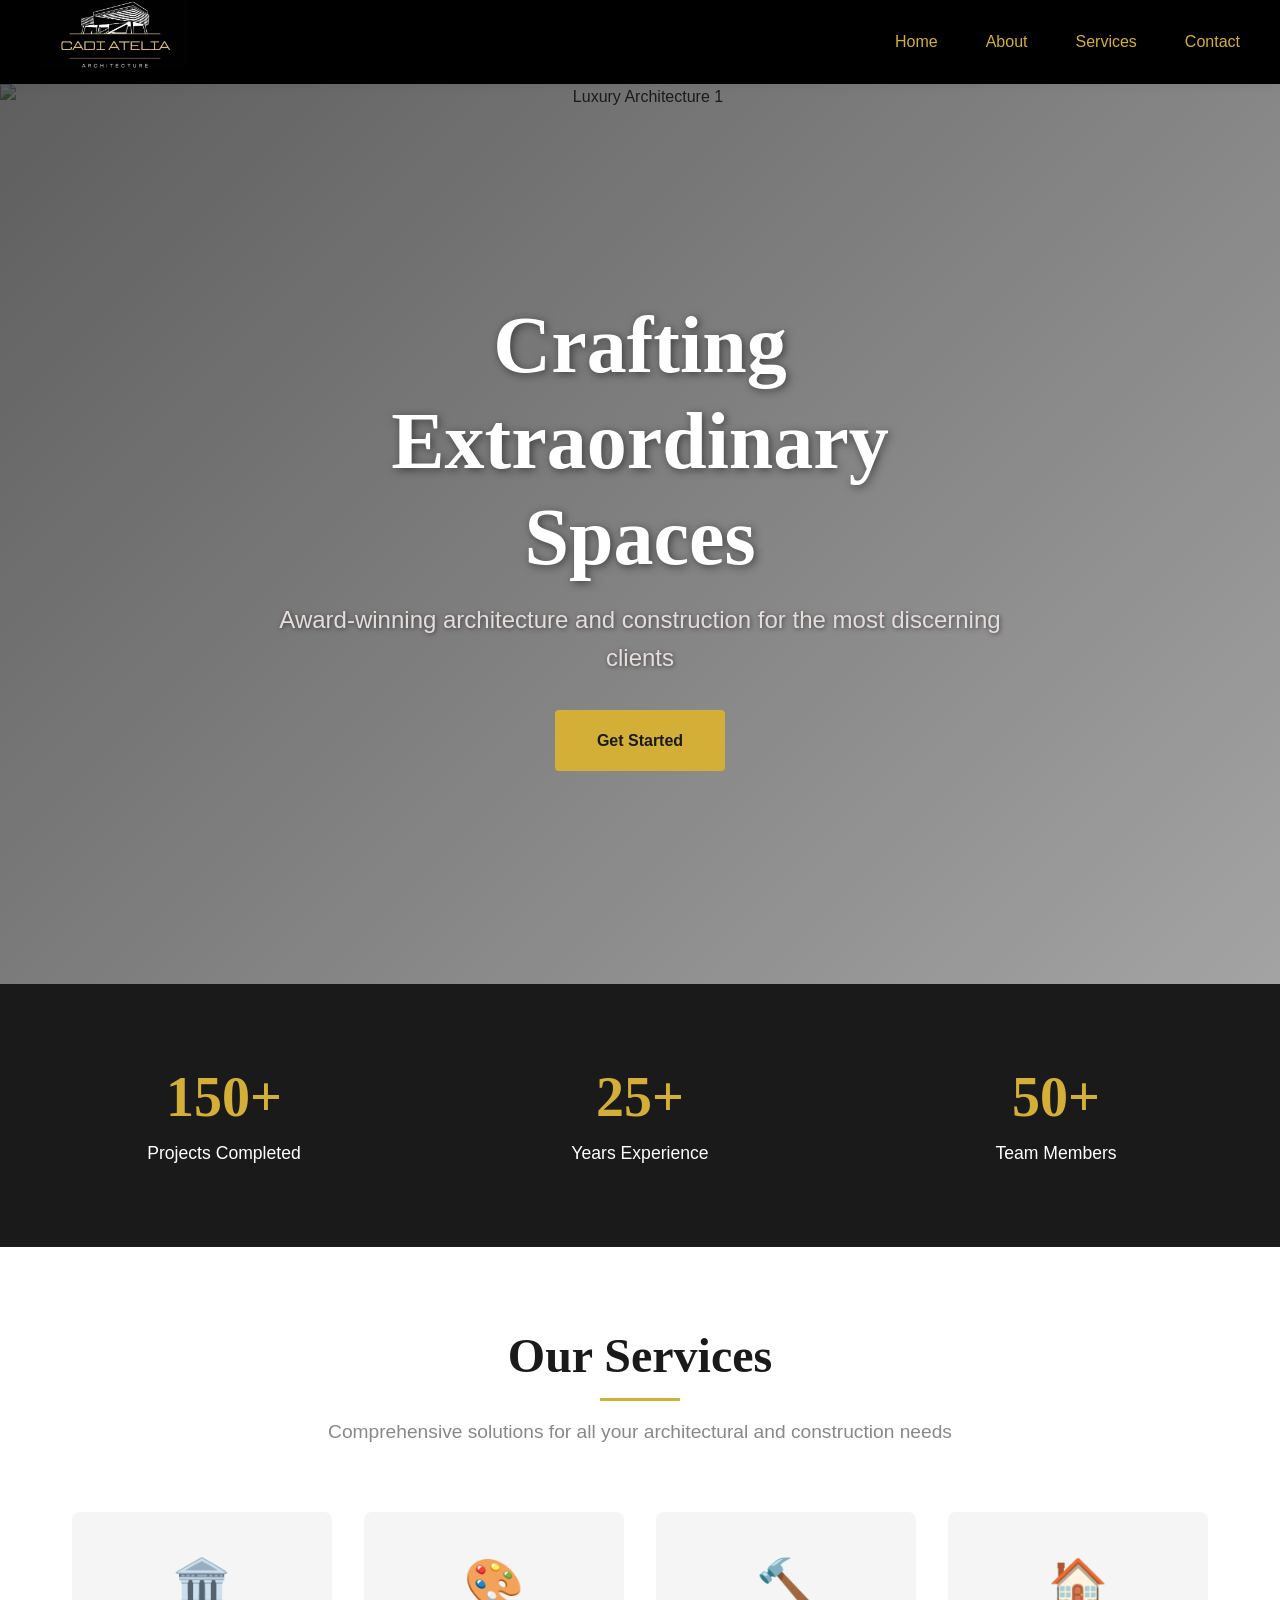
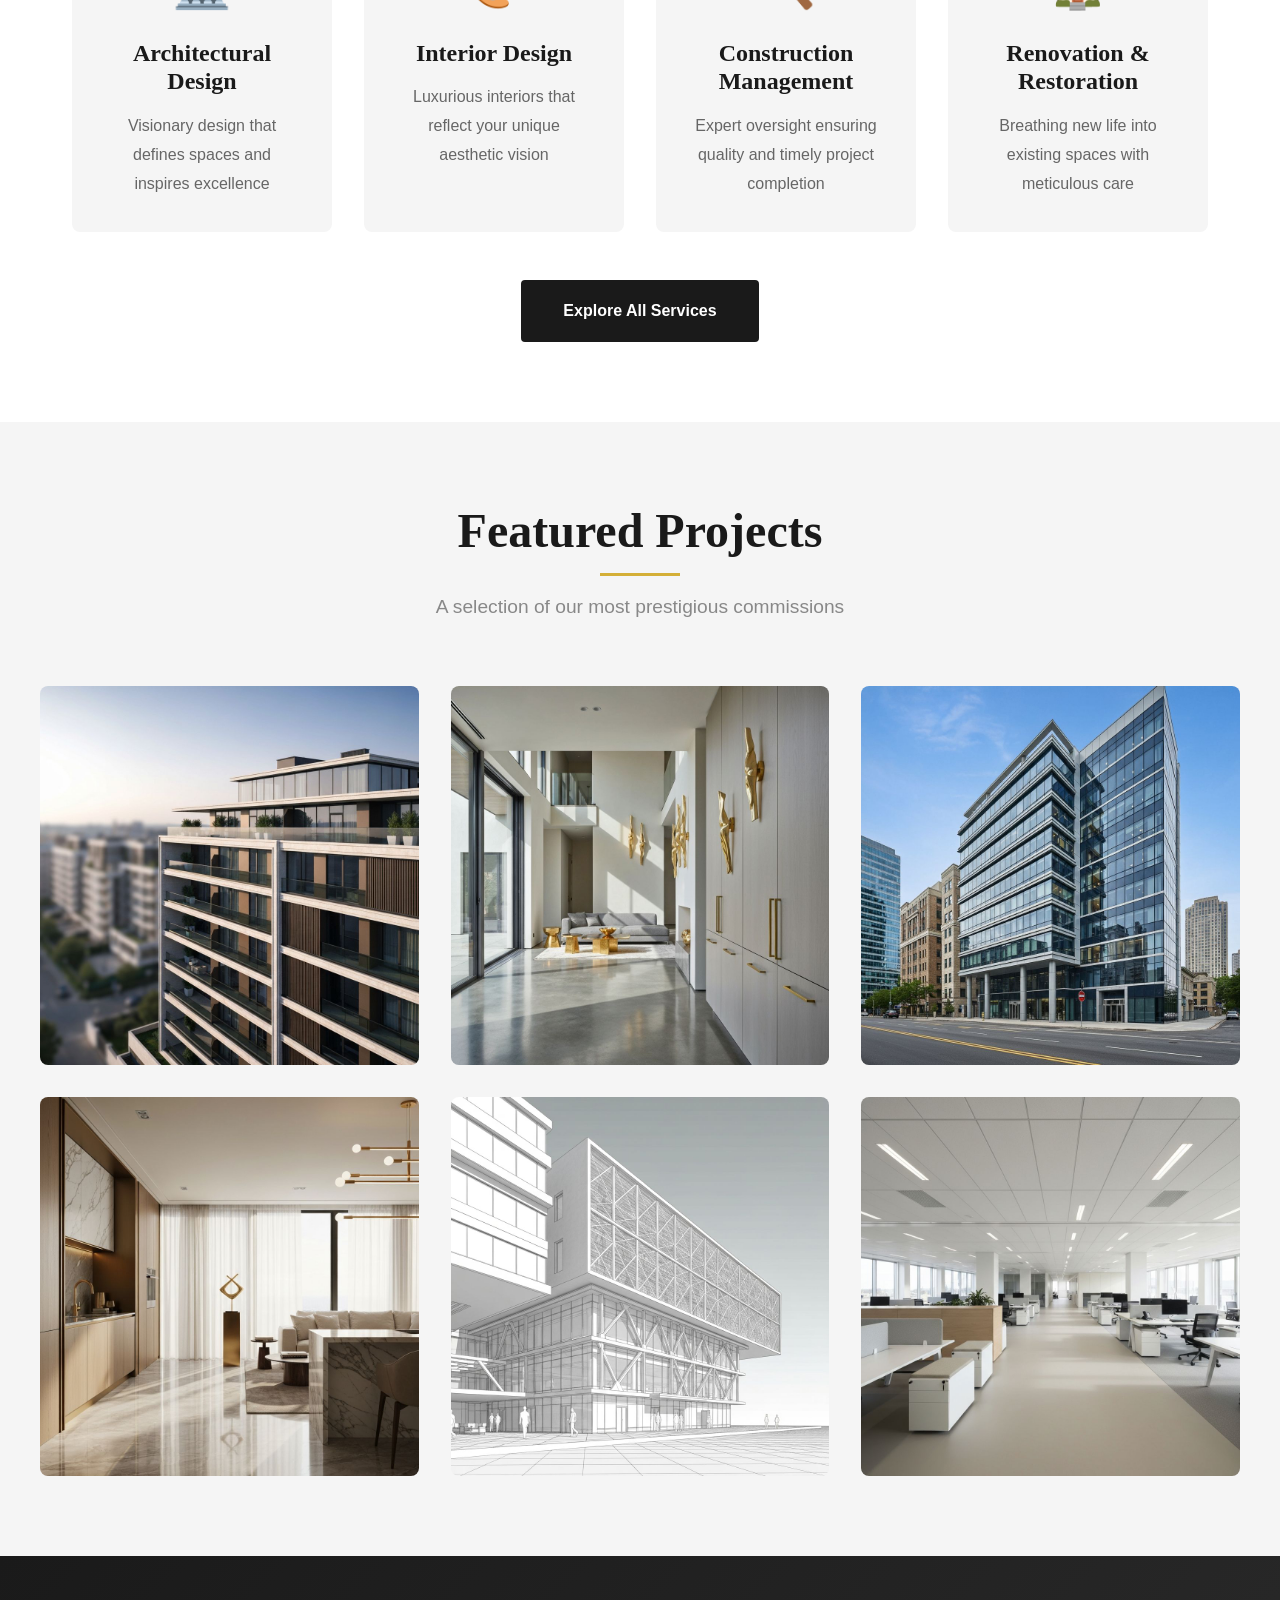
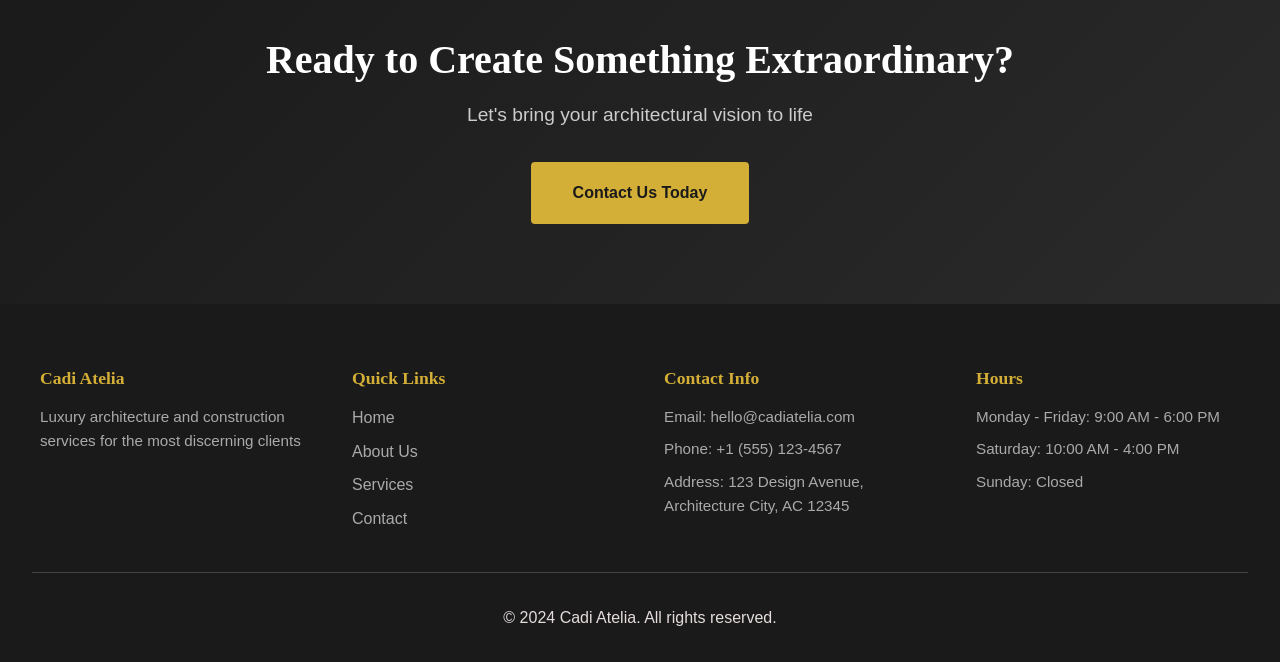
==== index.html @ 8afcfc49 "real estate commit" ====
<!DOCTYPE html>
<html lang="en">
<head>
    <meta charset="UTF-8">
    <meta name="viewport" content="width=device-width, initial-scale=1.0">
    <title>Cadi Atelia - Luxury Architecture & Construction</title>
    <meta name="description" content="Premium architecture and construction services. Building exceptional spaces for discerning clients.">
    <link rel="stylesheet" href="styles.css">
</head>
<body>
    <!-- Navigation -->
    <nav class="navbar">
        <div class="navbar-container">
            <div class="navbar-brand">
                <a href="index.html">
                    <img src="public/logo.png" alt="Cadi Atelia Logo" class="logo" width="150" height="70">
                </a>
            </div>
            <div class="hamburger" id="hamburger">
                <span></span>
                <span></span>
                <span></span>
            </div>
            <ul class="nav-menu" id="navMenu">
                <li><a href="index.html">Home</a></li>
                <li><a href="about.html">About</a></li>
                <li><a href="services.html">Services</a></li>
                <li><a href="contact.html">Contact</a></li>
            </ul>
        </div>
    </nav>

    <!-- Hero Section -->
  <section class="hero-slider">
    <div class="slide active">
        <img src="public/hero1.1.jpg" alt="Luxury Architecture 1">
        <div class="hero-overlay"></div>
        <div class="hero-content">
            <h1>Crafting Extraordinary Spaces</h1>
            <p>Award-winning architecture and construction for the most discerning clients</p>
            <a href="contact.html" class="btn btn-primary">Get Started</a>
        </div>
    </div>

    <div class="slide">
        <img src="public/hero-2.jpg" alt="Luxury Architecture 2">
        <div class="hero-overlay"></div>
        <div class="hero-content">
            <h1>Innovative Design Concepts</h1>
            <p>Transforming visions into iconic realities</p>
            <a href="contact.html" class="btn btn-primary">Learn More</a>
        </div>
    </div>

    <div class="slide">
        <img src="public/hero-3.jpg" alt="Luxury Architecture 3">
        <div class="hero-overlay"></div>
        <div class="hero-content">
            <h1>Timeless Elegance</h1>
            <p>Architecture that speaks sophistication and style</p>
            <a href="contact.html" class="btn btn-primary">Explore</a>
        </div>
    </div>
</section>

    <!-- Stats Section -->
    <section class="stats">
        <div class="stats-container">
            <div class="stat">
                <h3>150+</h3>
                <p>Projects Completed</p>
            </div>
            <div class="stat">
                <h3>25+</h3>
                <p>Years Experience</p>
            </div>
            <div class="stat">
                <h3>50+</h3>
                <p>Team Members</p>
            </div>
        </div>
    </section>

    <!-- Services Preview -->
    <section class="services-preview">
        <div class="section-header">
            <h2>Our Services</h2>
            <p>Comprehensive solutions for all your architectural and construction needs</p>
        </div>
        <div class="services-grid">
            <div class="service-card">
                <div class="service-icon">🏛️</div>
                <h3>Architectural Design</h3>
                <p>Visionary design that defines spaces and inspires excellence</p>
            </div>
            <div class="service-card">
                <div class="service-icon">🎨</div>
                <h3>Interior Design</h3>
                <p>Luxurious interiors that reflect your unique aesthetic vision</p>
            </div>
            <div class="service-card">
                <div class="service-icon">🔨</div>
                <h3>Construction Management</h3>
                <p>Expert oversight ensuring quality and timely project completion</p>
            </div>
            <div class="service-card">
                <div class="service-icon">🏠</div>
                <h3>Renovation & Restoration</h3>
                <p>Breathing new life into existing spaces with meticulous care</p>
            </div>
        </div>
        <div class="services-cta">
            <a href="services.html" class="btn btn-secondary">Explore All Services</a>
        </div>
    </section>

    <!-- Projects Section -->
    <section class="projects">
        <div class="section-header">
            <h2>Featured Projects</h2>
            <p>A selection of our most prestigious commissions</p>
        </div>
        <div class="projects-grid">
            <div class="project-card">
                <img src="public/project-1.jpg" alt="Residential Tower Project">
                <div class="project-info">
                    <h3>Skyline Residence</h3>
                    <p>Luxury residential tower</p>
                </div>
            </div>
            <div class="project-card">
                <img src="public/project-2.jpg" alt="Interior Design Project">
                <div class="project-info">
                    <h3>Metropolitan Interiors</h3>
                    <p>Premium home design</p>
                </div>
            </div>
            <div class="project-card">
                <img src="public/project-3.jpg" alt="Commercial Project">
                <div class="project-info">
                    <h3>Corporate Plaza</h3>
                    <p>Modern office complex</p>
                </div>
            </div>
            <div class="project-card">
                <img src="public/project-4.jpg" alt="Penthouse Project">
                <div class="project-info">
                    <h3>Golden Heights</h3>
                    <p>Luxury penthouse suite</p>
                </div>
            </div>
            <div class="project-card">
                <img src="public/project-5.jpg" alt="Design Project">
                <div class="project-info">
                    <h3>Innovation Hub</h3>
                    <p>Architectural concept</p>
                </div>
            </div>
            <div class="project-card">
                <img src="public/project-6.jpg" alt="Office Space Project">
                <div class="project-info">
                    <h3>Workspace Evolution</h3>
                    <p>Contemporary office</p>
                </div>
            </div>
        </div>
    </section>

    <!-- Call to Action -->
    <section class="cta">
        <div class="cta-content">
            <h2>Ready to Create Something Extraordinary?</h2>
            <p>Let's bring your architectural vision to life</p>
            <a href="contact.html" class="btn btn-accent">Contact Us Today</a>
        </div>
    </section>

    <!-- Footer -->
    <footer class="footer">
        <div class="footer-content">
            <div class="footer-section">
                <h4>Cadi Atelia</h4>
                <p>Luxury architecture and construction services for the most discerning clients</p>
            </div>
            <div class="footer-section">
                <h4>Quick Links</h4>
                <ul>
                    <li><a href="index.html">Home</a></li>
                    <li><a href="about.html">About Us</a></li>
                    <li><a href="services.html">Services</a></li>
                    <li><a href="contact.html">Contact</a></li>
                </ul>
            </div>
            <div class="footer-section">
                <h4>Contact Info</h4>
                <p>Email: hello@cadiatelia.com</p>
                <p>Phone: +1 (555) 123-4567</p>
                <p>Address: 123 Design Avenue, Architecture City, AC 12345</p>
            </div>
            <div class="footer-section">
                <h4>Hours</h4>
                <p>Monday - Friday: 9:00 AM - 6:00 PM</p>
                <p>Saturday: 10:00 AM - 4:00 PM</p>
                <p>Sunday: Closed</p>
            </div>
        </div>
        <div class="footer-bottom">
            <p>&copy; 2024 Cadi Atelia. All rights reserved.</p>
        </div>
    </footer>

    <script src="script.js"></script>
</body>
</html>
---- styles.css ----
/* ===========================
   ROOT & TYPOGRAPHY
   =========================== */

:root {
    --primary-color: #1a1a1a;
    --secondary-color: #ffffff;
    --accent-color: #d4af37;
    --light-gray: #f5f5f5;
    --dark-gray: #333333;
    --border-color: #e0e0e0;
    --transition: all 0.3s ease;
}

* {
    margin: 0;
    padding: 0;
    box-sizing: border-box;
}

html {
    scroll-behavior: smooth;
}

body {
    font-family: 'Segoe UI', Tahoma, Geneva, Verdana, sans-serif;
    color: var(--primary-color);
    background-color: var(--secondary-color);
    line-height: 1.6;
}

h1, h2, h3, h4, h5, h6 {
    font-family: 'Georgia', 'Garamond', serif;
    font-weight: 700;
    line-height: 1.2;
}

h1 {
    font-size: 4rem;
    color: var(--secondary-color);
}

h2 {
    font-size: 3rem;
    color: var(--primary-color);
}

h3 {
    font-size: 1.5rem;
    color: var(--primary-color);
}

p {
    font-size: 1rem;
    color: #e5dcdc;
}

/* ===========================
   NAVBAR
   =========================== */

.navbar {
    position: sticky;
    top: 0;
    background-color: #000000;
    border-bottom: 1px solid #000000;
    z-index: 1000;
    box-shadow: 0 2px 10px rgba(0, 0, 0, 0.05);
}

.navbar-container {
    max-width: 1200px;
    margin: 0 auto;
    display: flex;
    justify-content: space-between;
    align-items: center;
}

.navbar-brand a {
    font-family: 'Georgia', serif;
    font-size: 1.8rem;
    font-weight: 700;
    color: var(--primary-color);
    text-decoration: none;
    letter-spacing: 2px;
}

.navbar-brand a:hover {
    color: var(--accent-color);
    transition: var(--transition);
}

.nav-menu {
    display: flex;
    list-style: none;
    gap: 3rem;
}

.nav-menu a {
    text-decoration: none;
    color: #d4af37;
    font-weight: 500;
    position: relative;
    transition: var(--transition);
}

.nav-menu a:hover {
    color: var(--accent-color);
}

.nav-menu a::after {
    content: '';
    position: absolute;
    width: 0;
    height: 2px;
    bottom: -5px;
    left: 0;
    background-color: var(--accent-color);
    transition: width 0.3s ease;
}

.nav-menu a:hover::after {
    width: 100%;
}

.hamburger {
    display: none;
    flex-direction: column;
    cursor: pointer;
}

.hamburger span {
    width: 25px;
    height: 3px;
    background-color: var(--primary-color);
    margin: 5px 0;
    transition: var(--transition);
}

/* ===========================
   HERO SLIDER
   =========================== */
.hero-slider {
    position: relative;
    height: 100vh;
    overflow: hidden;
}

/* .slide {
    position: absolute;
    top: 0;
    left: 0;
    width: 100%;
    height: 100%;
    opacity: 0;
    transition: opacity 1s ease-in-out;
} */

.slide.active {
    opacity: 1;
    z-index: 2;
}

.slide img {
    width: 100%;
    height: 100%;
    object-fit: cover;
    position: absolute;
    top: 0;
    left: 0;
    z-index: 1;
}
/* ===========================
  Hero
   =========================== */
   .slide {
    position: absolute;
    top: 0;
    left: 0;
    width: 100%;
    height: 100%;
    opacity: 0;
    transition: opacity 1s ease-in-out;

    /* NEW: center content */
    display: flex;
    align-items: center;
    justify-content: center;
    flex-direction: column;
    text-align: center;
}

.hero-content {
    position: relative; /* keep relative so it stays above overlay */
    z-index: 3;
    max-width: 800px;
    padding: 2rem;
}

.hero-overlay {
    position: absolute;
    top: 0;
    left: 0;
    width: 100%;
    height: 100%;
    background: linear-gradient(135deg, rgba(26,26,26,0.7) 0%, rgba(26,26,26,0.4) 100%);
    z-index: 2;
}

/* .hero-content {
    position: relative;
    z-index: 3;
    text-align: center;
    max-width: 800px;
    padding: 2rem;
    color: #fff;
} */

.hero-content h1 {
    font-size: 5rem;
    margin-bottom: 1rem;
    text-shadow: 2px 2px 8px rgba(0,0,0,0.5);
}

.hero-content p {
    font-size: 1.5rem;
    margin-bottom: 2rem;
    text-shadow: 1px 1px 4px rgba(0,0,0,0.5);
}

/* ===========================
   BUTTONS
   =========================== */

.btn {
    display: inline-block;
    padding: 1rem 2.5rem;
    font-size: 1rem;
    text-decoration: none;
    border: 2px solid;
    border-radius: 4px;
    transition: var(--transition);
    font-weight: 600;
    cursor: pointer;
    text-align: center;
}

.btn-primary {
    background-color: var(--accent-color);
    color: var(--primary-color);
    border-color: var(--accent-color);
}

.btn-primary:hover {
    background-color: transparent;
    color: var(--accent-color);
    transform: translateY(-2px);
    box-shadow: 0 10px 20px rgba(212, 175, 55, 0.3);
}

.btn-secondary {
    background-color: var(--primary-color);
    color: var(--secondary-color);
    border-color: var(--primary-color);
}

.btn-secondary:hover {
    background-color: transparent;
    color: var(--primary-color);
    border-color: var(--primary-color);
    transform: translateY(-2px);
}

.btn-accent {
    background-color: var(--accent-color);
    color: var(--primary-color);
    border-color: var(--accent-color);
}

.btn-accent:hover {
    background-color: transparent;
    color: var(--accent-color);
    transform: translateY(-2px);
}

/* ===========================
   STATS SECTION
   =========================== */

.stats {
    background-color: var(--primary-color);
    padding: 5rem 2rem;
    color: var(--secondary-color);
}

.stats-container {
    max-width: 1200px;
    margin: 0 auto;
    display: grid;
    grid-template-columns: repeat(auto-fit, minmax(250px, 1fr));
    gap: 3rem;
    text-align: center;
}

.stat h3 {
    font-size: 3.5rem;
    color: var(--accent-color);
    margin-bottom: 0.5rem;
}

.stat p {
    font-size: 1.1rem;
    color: var(--secondary-color);
}

/* ===========================
   SECTION HEADER
   =========================== */

.section-header {
    text-align: center;
    margin-bottom: 4rem;
}

.section-header h2 {
    margin-bottom: 1rem;
    position: relative;
    padding-bottom: 1rem;
}

.section-header h2::after {
    content: '';
    position: absolute;
    width: 80px;
    height: 3px;
    background-color: var(--accent-color);
    bottom: 0;
    left: 50%;
    transform: translateX(-50%);
}

.section-header p {
    font-size: 1.2rem;
    color: #888;
}

/* ===========================
   SERVICES SECTION
   =========================== */

.services-preview {
    padding: 5rem 2rem;
    max-width: 1200px;
    margin: 0 auto;
}

.services-grid {
    display: grid;
    grid-template-columns: repeat(auto-fit, minmax(250px, 1fr));
    gap: 2rem;
    margin-bottom: 3rem;
}

.service-card {
    background-color: var(--light-gray);
    padding: 2rem;
    border-radius: 8px;
    text-align: center;
    transition: var(--transition);
    border: 2px solid transparent;
}

.service-card:hover {
    border-color: var(--accent-color);
    transform: translateY(-10px);
    box-shadow: 0 20px 40px rgba(0, 0, 0, 0.1);
}

.service-icon {
    font-size: 3rem;
    margin-bottom: 1rem;
}

.service-card h3 {
    margin-bottom: 1rem;
}

.service-card p {
    color: #666;
    line-height: 1.8;
}

.services-cta {
    text-align: center;
}

/* ===========================
   PROJECTS SECTION
   =========================== */

.projects {
    padding: 5rem 2rem;
    background-color: var(--light-gray);
}

.projects .section-header {
    max-width: 1200px;
    margin: 0 auto 4rem;
}

.projects-grid {
    max-width: 1200px;
    margin: 0 auto;
    display: grid;
    grid-template-columns: repeat(auto-fit, minmax(300px, 1fr));
    gap: 2rem;
}

.project-card {
    position: relative;
    overflow: hidden;
    border-radius: 8px;
    aspect-ratio: 1 / 1;
    cursor: pointer;
}

.project-card img {
    width: 100%;
    height: 100%;
    object-fit: cover;
    transition: var(--transition);
}

.project-card:hover img {
    transform: scale(1.1);
}

.project-info {
    position: absolute;
    bottom: 0;
    left: 0;
    right: 0;
    background: linear-gradient(180deg, transparent 0%, rgba(0, 0, 0, 0.9) 100%);
    color: var(--secondary-color);
    padding: 2rem;
    transform: translateY(100%);
    transition: var(--transition);
}

.project-card:hover .project-info {
    transform: translateY(0);
}

.project-info h3 {
    color: var(--accent-color);
    margin-bottom: 0.5rem;
    font-size: 1.3rem;
}

.project-info p {
    color: var(--secondary-color);
    font-size: 0.9rem;
}

/* ===========================
   CTA SECTION
   =========================== */

.cta {
    background: linear-gradient(135deg, var(--primary-color) 0%, #2a2a2a 100%);
    color: var(--secondary-color);
    padding: 5rem 2rem;
    text-align: center;
}

.cta-content {
    max-width: 800px;
    margin: 0 auto;
}

.cta-content h2 {
    color: var(--secondary-color);
    margin-bottom: 1rem;
    font-size: 2.5rem;
}

.cta-content p {
    font-size: 1.2rem;
    color: #ccc;
    margin-bottom: 2rem;
}

/* ===========================
   FOOTER
   =========================== */

.footer {
    background-color: var(--primary-color);
    color: var(--secondary-color);
    padding: 4rem 2rem 2rem;
}

.footer-content {
    max-width: 1200px;
    margin: 0 auto;
    display: grid;
    grid-template-columns: repeat(auto-fit, minmax(250px, 1fr));
    gap: 3rem;
    margin-bottom: 2rem;
}

.footer-section h4 {
    color: var(--accent-color);
    margin-bottom: 1rem;
    font-size: 1.1rem;
}

.footer-section p {
    color: #aaa;
    margin-bottom: 0.5rem;
    font-size: 0.95rem;
}

.footer-section ul {
    list-style: none;
}

.footer-section ul li {
    margin-bottom: 0.5rem;
}

.footer-section a {
    color: #aaa;
    text-decoration: none;
    transition: var(--transition);
}

.footer-section a:hover {
    color: var(--accent-color);
}

.footer-bottom {
    text-align: center;
    padding-top: 2rem;
    border-top: 1px solid #444;
    color: #888;
}

/* ===========================
   RESPONSIVE DESIGN
   =========================== */

@media (max-width: 768px) {
    .hamburger {
        display: flex;
    }

    .nav-menu {
        position: absolute;
        top: 70px;
        left: 0;
        width: 100%;
        background-color: var(--secondary-color);
        flex-direction: column;
        gap: 0;
        max-height: 0;
        overflow: hidden;
        transition: var(--transition);
        border-bottom: 1px solid var(--border-color);
    }

    .nav-menu.active {
        max-height: 300px;
        padding: 1.5rem 2rem;
    }

    .nav-menu.active li {
        padding: 0.5rem 0;
    }

    .nav-menu a::after {
        display: none;
    }

    h1 {
        font-size: 2.5rem;
    }

    h2 {
        font-size: 2rem;
    }

    .hero-content {
        padding: 1rem;
    }

    .hero-content h1 {
        font-size: 2.5rem;
    }

    .hero-content p {
        font-size: 1rem;
    }

    .stats-container {
        grid-template-columns: 1fr;
        gap: 2rem;
    }

    .projects-grid {
        grid-template-columns: 1fr;
    }

    .cta-content h2 {
        font-size: 1.8rem;
    }

    .footer-content {
        grid-template-columns: 1fr;
    }
}

@media (max-width: 480px) {
    .navbar-container {
        padding: 1rem;
    }

    .navbar-brand a {
        font-size: 1.2rem;
        letter-spacing: 1px;
    }

    h1 {
        font-size: 1.8rem;
    }

    h2 {
        font-size: 1.5rem;
    }

    .btn {
        padding: 0.8rem 1.5rem;
        font-size: 0.9rem;
    }

    .hero-content h1 {
        font-size: 1.8rem;
    }

    .hero-content p {
        font-size: 0.9rem;
    }

    .stat h3 {
        font-size: 2.5rem;
    }
}
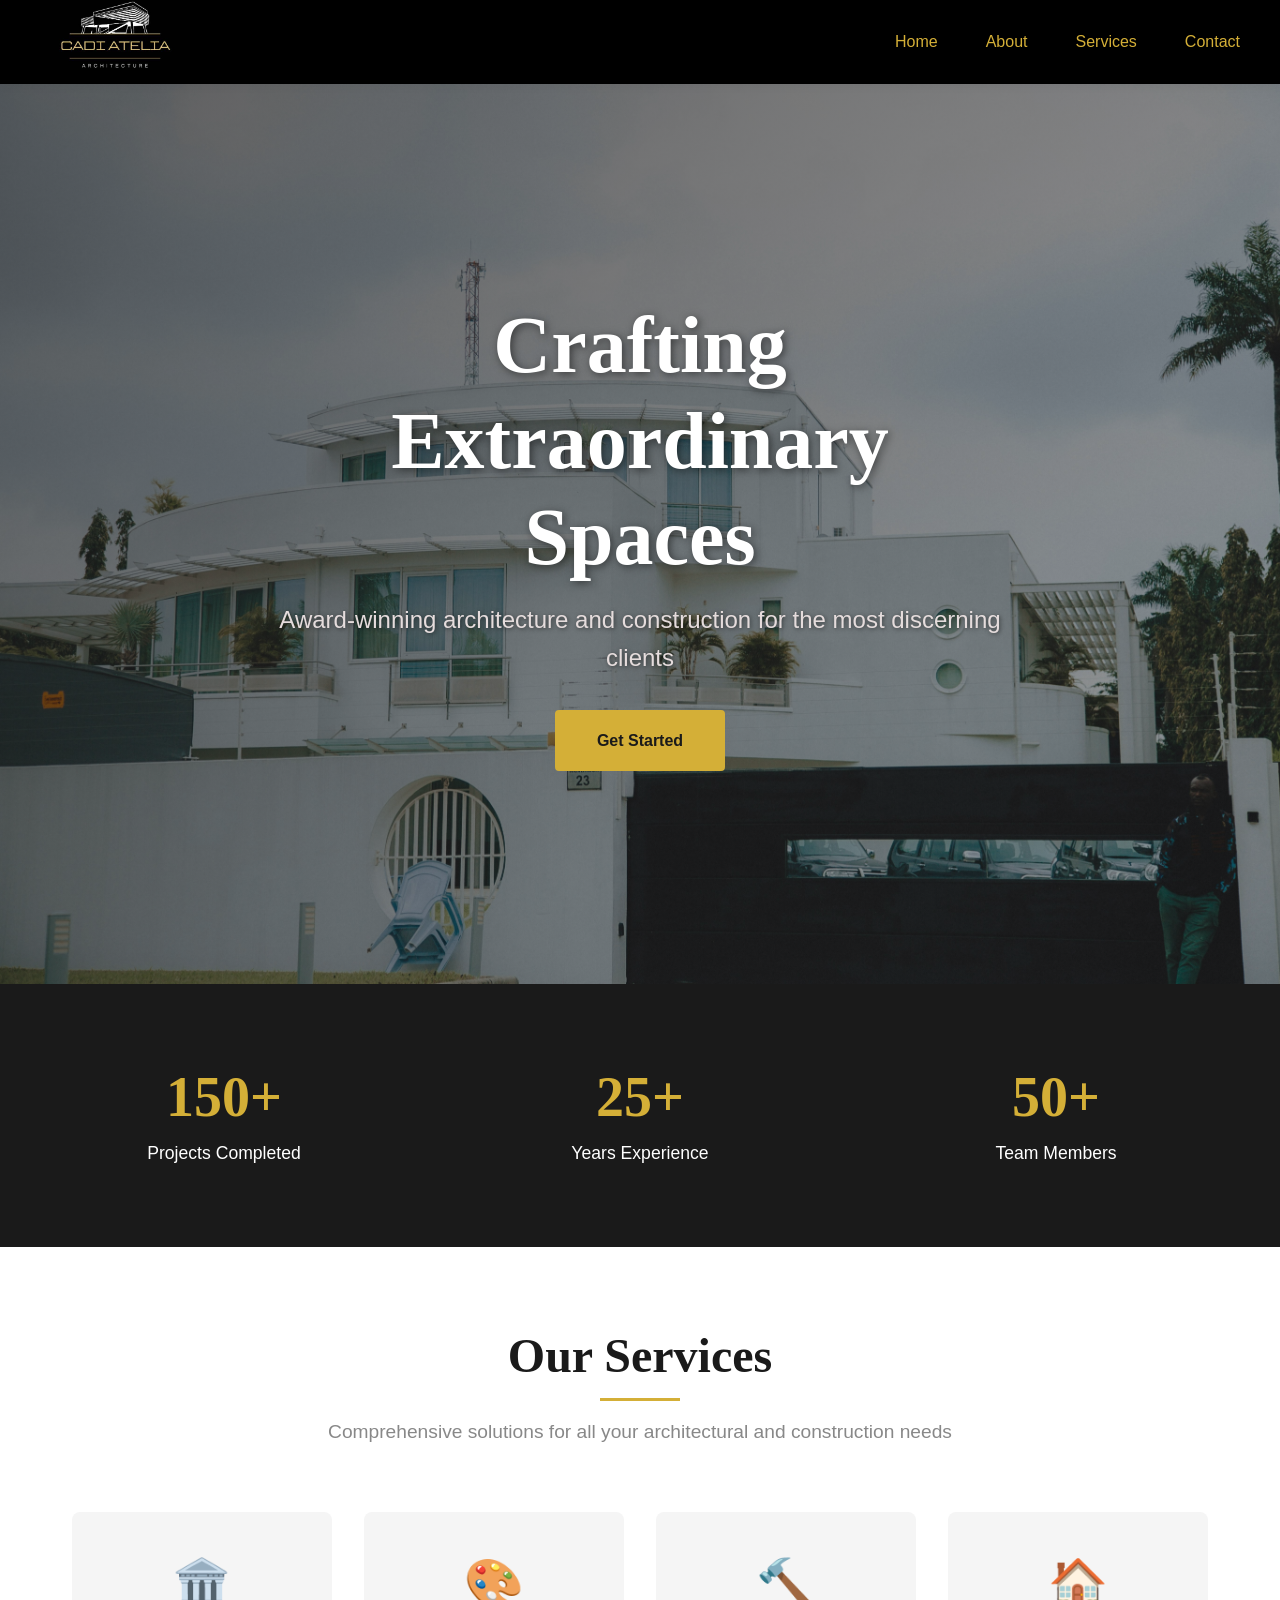
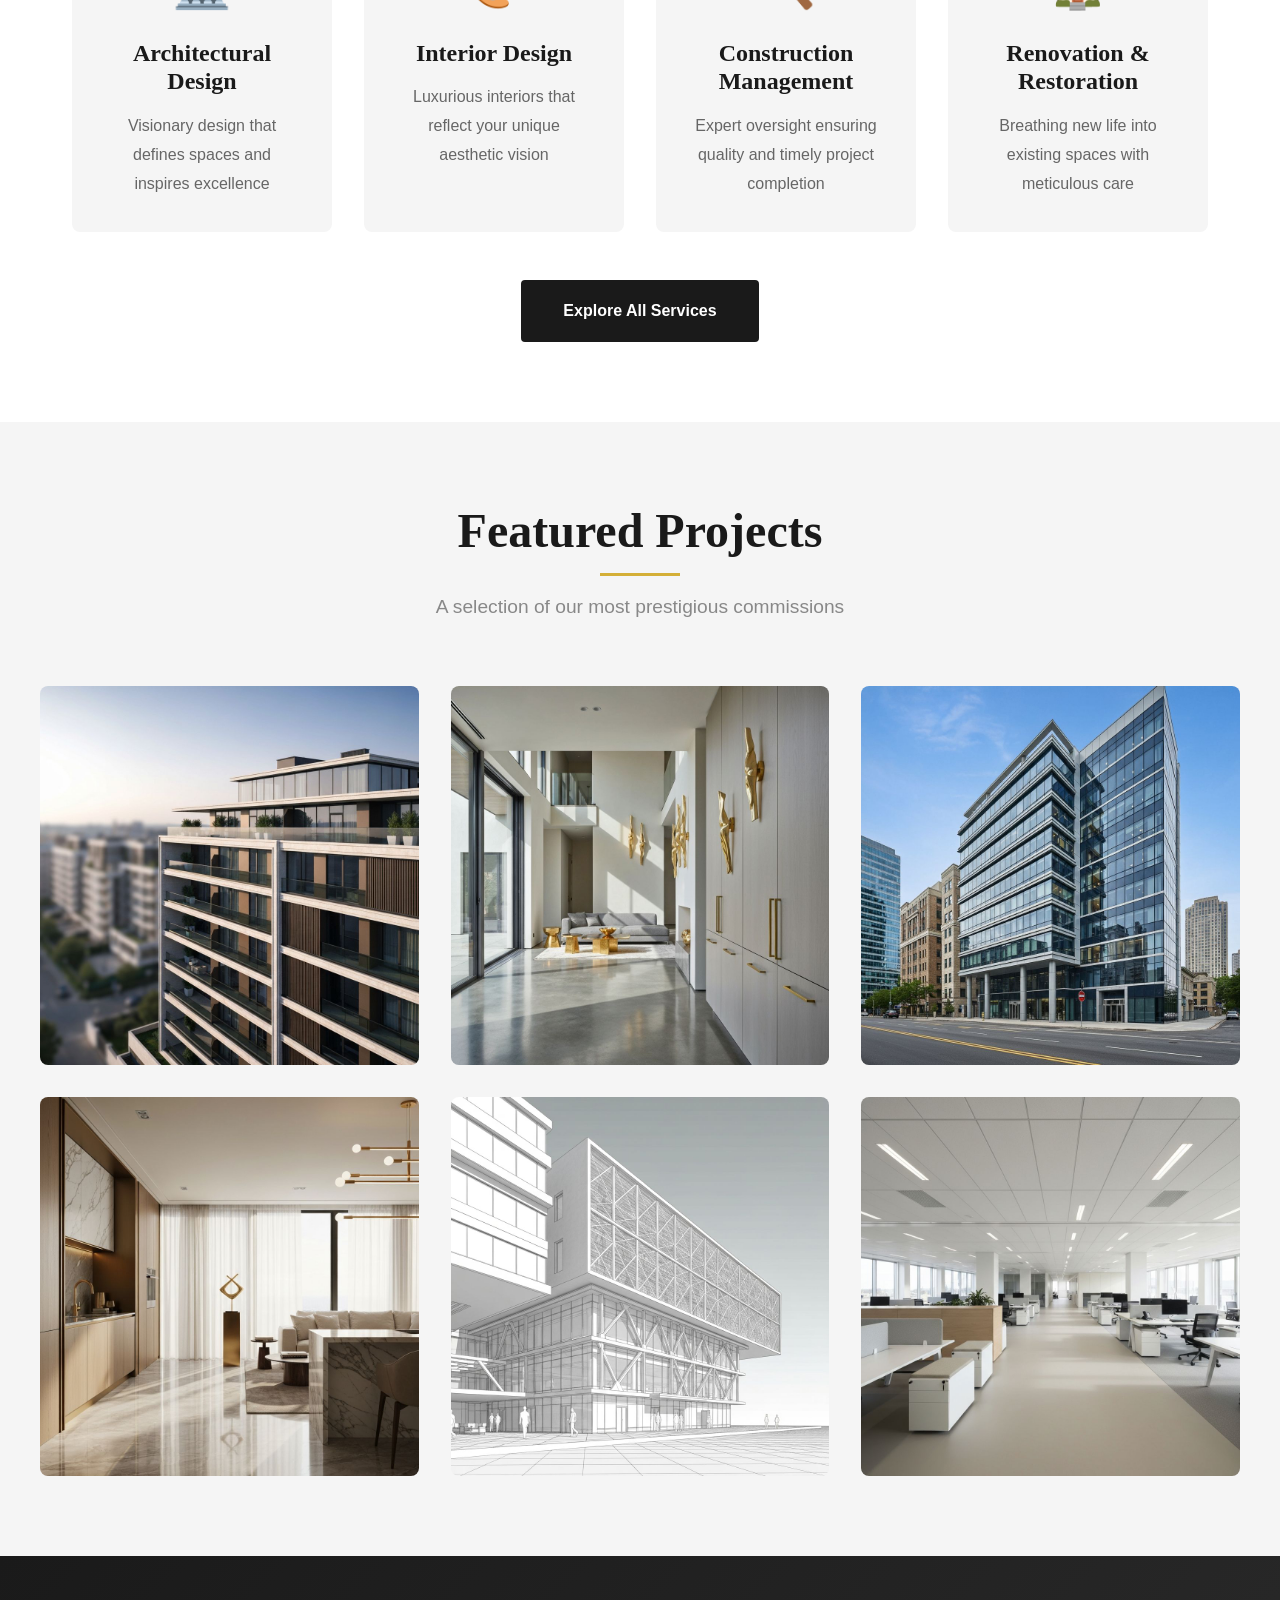
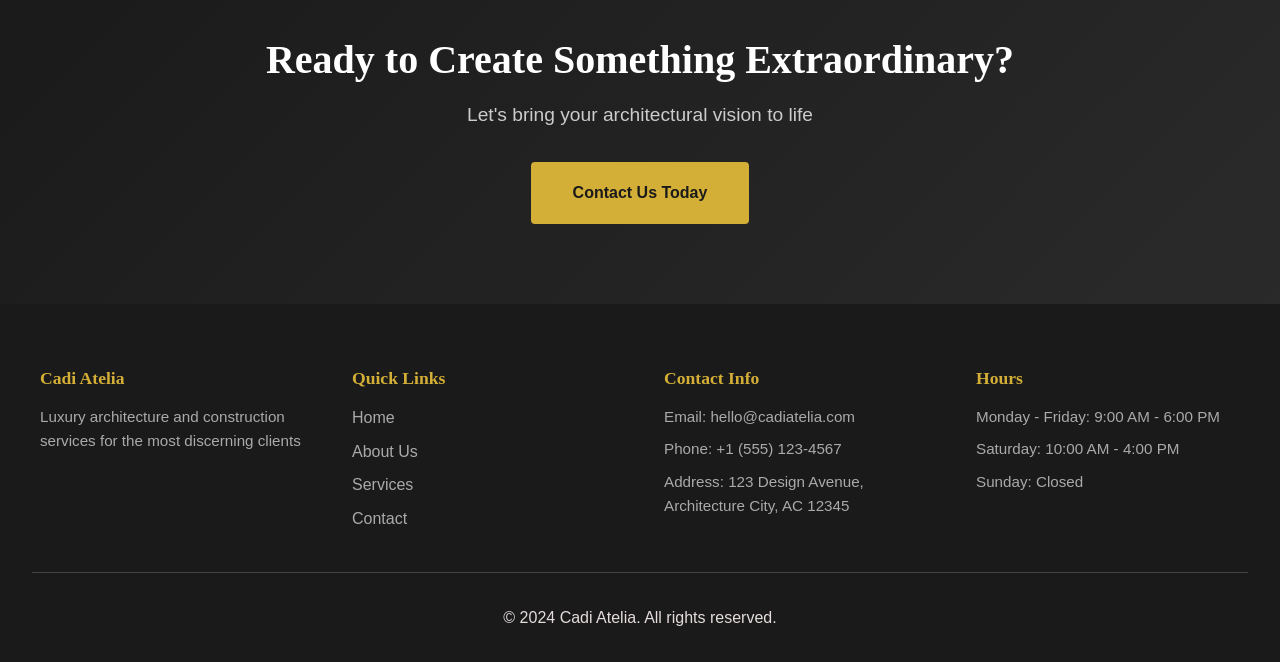
==== commit 62594d7d: "adjusting" ====
--- a/index.html
+++ b/index.html
@@ -33,7 +33,7 @@
     <!-- Hero Section -->
   <section class="hero-slider">
     <div class="slide active">
-        <img src="public/hero1.1.jpg" alt="Luxury Architecture 1">
+        <img src="public/hero1.jpg" alt="Luxury Architecture 1">
         <div class="hero-overlay"></div>
         <div class="hero-content">
             <h1>Crafting Extraordinary Spaces</h1>
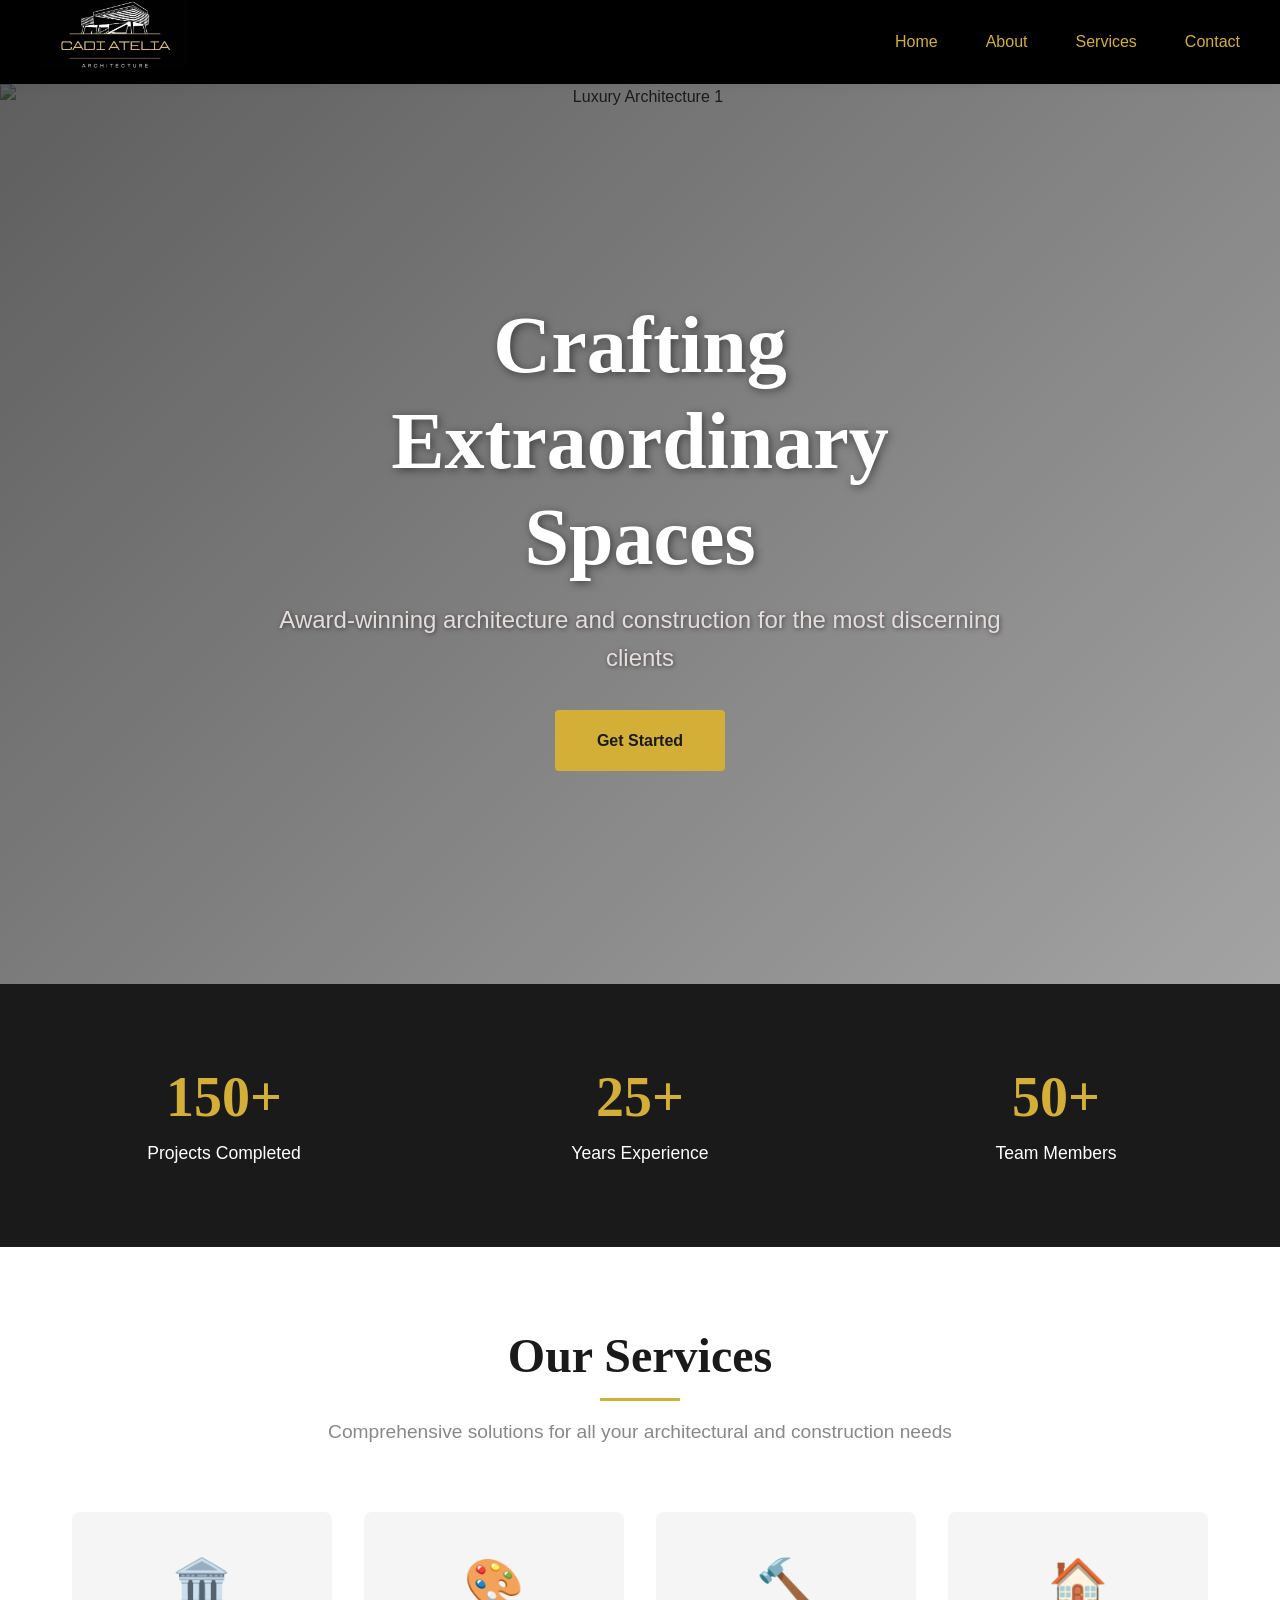
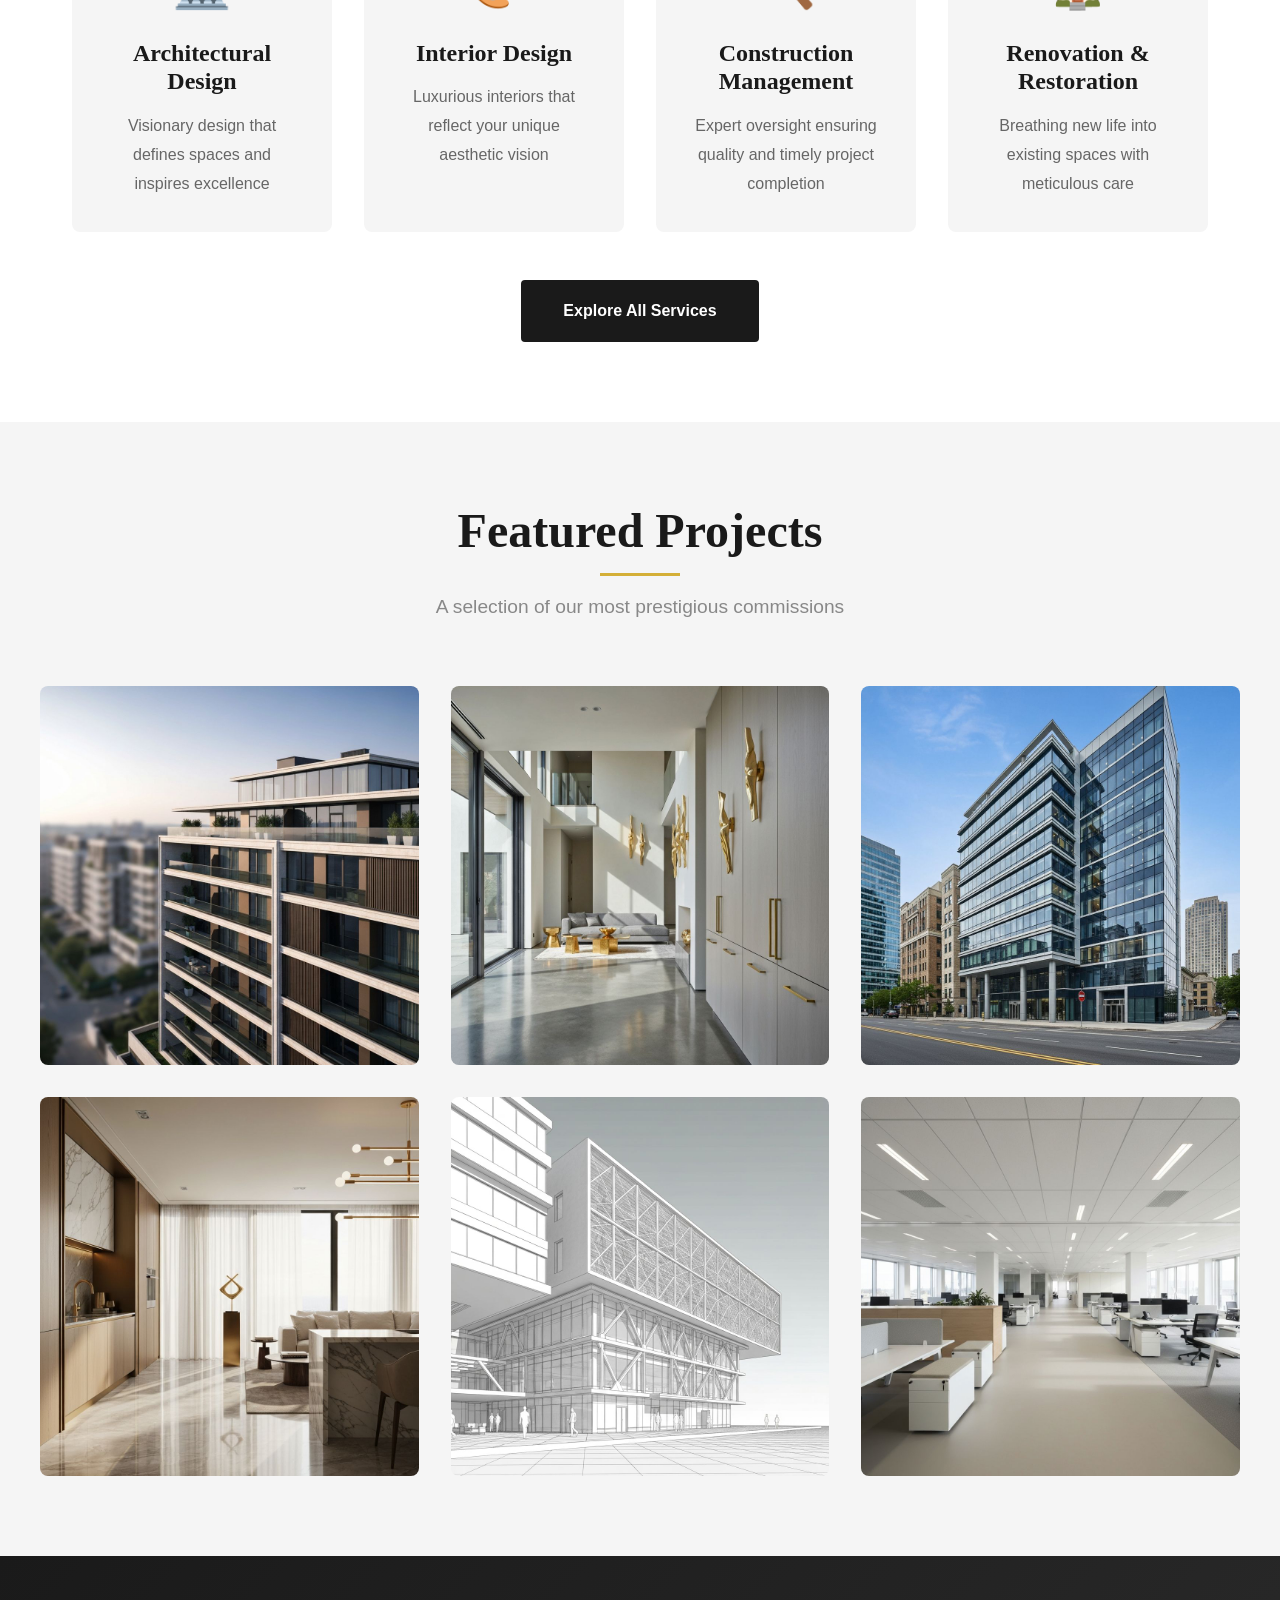
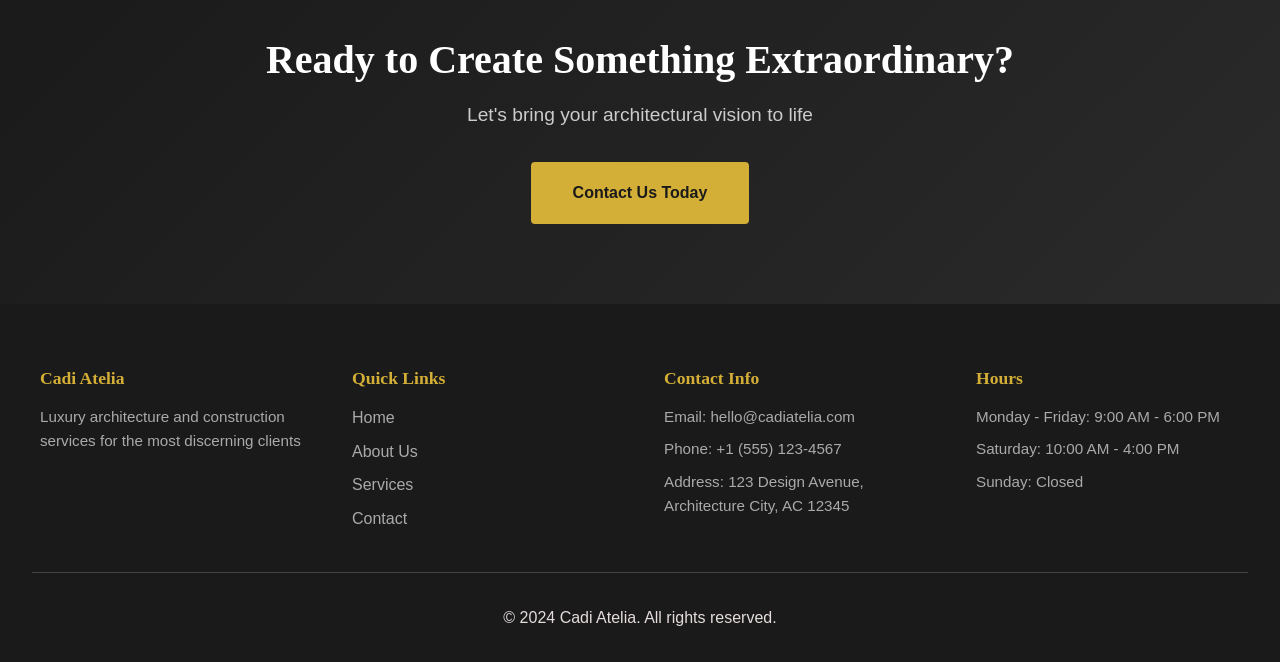
==== commit 748ecb6b: "resolving issues" ====
--- a/index.html
+++ b/index.html
@@ -33,7 +33,7 @@
     <!-- Hero Section -->
   <section class="hero-slider">
     <div class="slide active">
-        <img src="public/hero1.jpg" alt="Luxury Architecture 1">
+        <img src="/hero1.jpg" alt="Luxury Architecture 1">
         <div class="hero-overlay"></div>
         <div class="hero-content">
             <h1>Crafting Extraordinary Spaces</h1>
@@ -43,7 +43,7 @@
     </div>
 
     <div class="slide">
-        <img src="public/hero-2.jpg" alt="Luxury Architecture 2">
+        <img src="/hero-2.jpg" alt="Luxury Architecture 2">
         <div class="hero-overlay"></div>
         <div class="hero-content">
             <h1>Innovative Design Concepts</h1>
@@ -53,7 +53,7 @@
     </div>
 
     <div class="slide">
-        <img src="public/hero-3.jpg" alt="Luxury Architecture 3">
+        <img src="/hero-3.jpg" alt="Luxury Architecture 3">
         <div class="hero-overlay"></div>
         <div class="hero-content">
             <h1>Timeless Elegance</h1>
